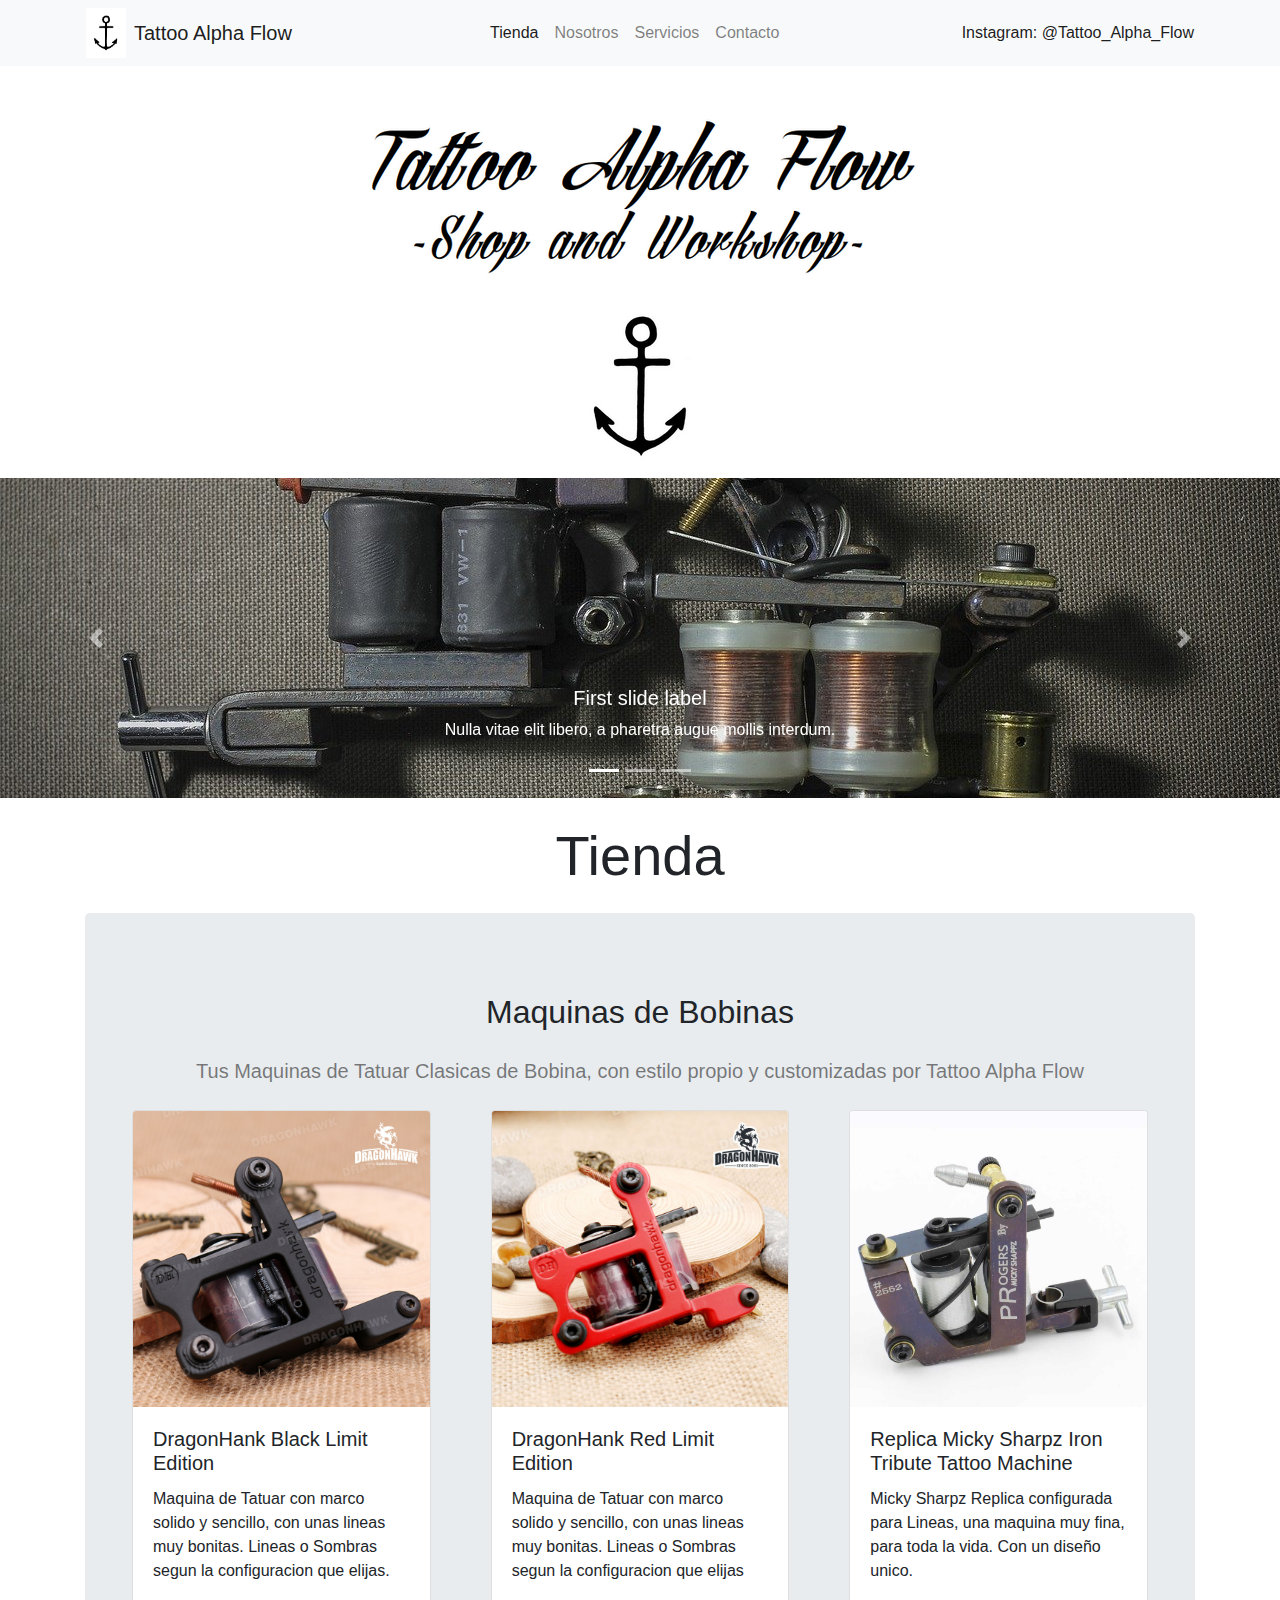
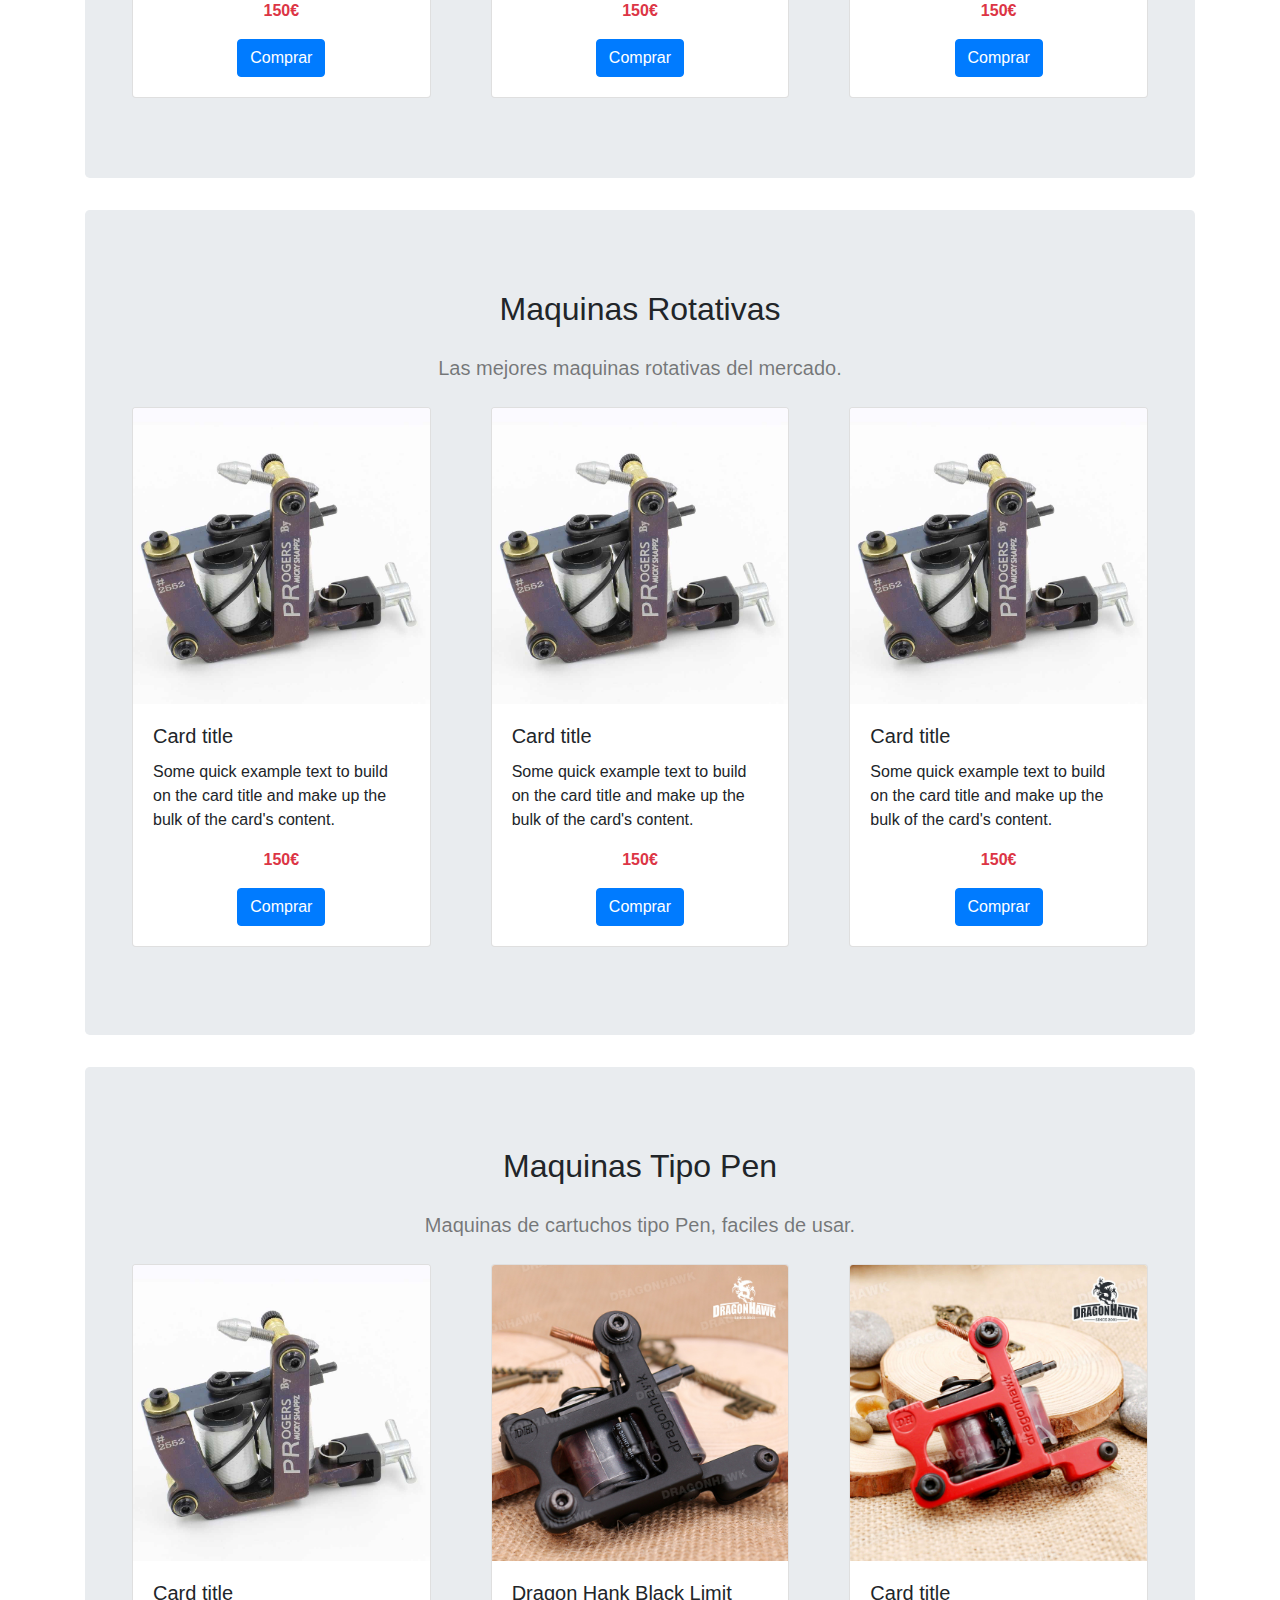
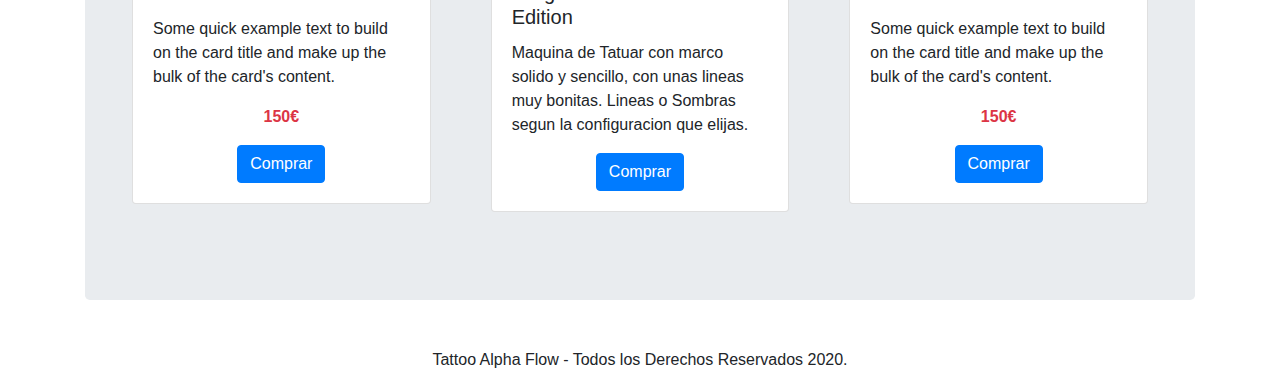
==== index.html @ 81260b80 "Shop" ====
<!doctype html>
<html lang="en">

<head>
  <!-- Required meta tags -->
  <meta charset="utf-8">
  <meta name="viewport" content="width=device-width, initial-scale=1, shrink-to-fit=no">

  <!-- Bootstrap CSS -->
  <link rel="stylesheet" href="https://stackpath.bootstrapcdn.com/bootstrap/4.5.2/css/bootstrap.min.css"
    integrity="sha384-JcKb8q3iqJ61gNV9KGb8thSsNjpSL0n8PARn9HuZOnIxN0hoP+VmmDGMN5t9UJ0Z" crossorigin="anonymous">
  <link rel="stylesheet" href="css/style.css">
  <link rel="shortcut icon" href="img/logo.jpeg" type="image/x-icon">

  <title>Tattoo Alpha Flow</title>
</head>

<body>

  <!--NAVBAR-->
  <div class="container-fluid bg-light mb-2">
    <nav class="navbar navbar-expand-lg navbar-light badge-light container">
      <img src="img/logo.jpeg" width="40" height="auto" alt="#">
      <a class="navbar-brand ml-2" href="#">Tattoo Alpha Flow</a>
      <button class="navbar-toggler" type="button" data-toggle="collapse" data-target="#navbarSupportedContent"
        aria-controls="navbarSupportedContent" aria-expanded="false" aria-label="Toggle navigation">
        <span class="navbar-toggler-icon"></span>
      </button>

      <div class="collapse navbar-collapse" id="navbarSupportedContent">
        <ul class="navbar-nav ml-auto">
          <li class="nav-item active">
            <a class="nav-link" href="index.html">Tienda <span class="sr-only">(current)</span></a>
          </li>
          <li class="nav-item">
            <a class="nav-link" href="nosotros.html">Nosotros</a>
          </li>
          <li class="nav-item">
            <a class="nav-link" href="servicios.html">Servicios</a>
          </li>
          <li class="nav-item">
            <a class="nav-link " href="contacto.html">Contacto</a>
          </li>
        </ul>
        <span class="navbar-text ml-auto">
          <a class="text-none" href="https://www.instagram.com/tattoo_alpha_flow/?hl=es"> Instagram: @Tattoo_Alpha_Flow
          </a>
        </span>
      </div>
    </nav>
  </div>
  <!--NAVBAR-->
  <div class="container text-center">
    <img src="img/Lettering_Tattoo_Alpha_Flow.png" alt="">
  </div>
  
  
  <!--SLIDER-->
  <div id="carouselExampleIndicators" class="carousel slide" data-ride="carousel">
    <ol class="carousel-indicators">
      <li data-target="#carouselExampleIndicators" data-slide-to="0" class="active"></li>
      <li data-target="#carouselExampleIndicators" data-slide-to="1"></li>
      <li data-target="#carouselExampleIndicators" data-slide-to="2"></li>
    </ol>
    <div class="carousel-inner">

      <div class="carousel-item active">
        <img src="img/grafico1.jpg" class="d-block w-100 img-fluid" alt="...">
        <div class="carousel-caption d-none d-md-block">
          <h5>First slide label</h5>
          <p>Nulla vitae elit libero, a pharetra augue mollis interdum.</p>
        </div>
      </div>

      <div class="carousel-item">
        <img src="img/grafico2.jpg" class="d-block w-100 img-fluid" alt="...">
        <div class="carousel-caption d-none d-md-block">
          <h5>First slide label</h5>
          <p>Nulla vitae elit libero, a pharetra augue mollis interdum.</p>
        </div>
      </div>

      <div class="carousel-item">
        <img src="img/grafico3.jpg" class="d-block w-100 img-fluid" alt="...">
        <div class="carousel-caption d-none d-md-block">
          <h5>First slide label</h5>
          <p>Nulla vitae elit libero, a pharetra augue mollis interdum.</p>
        </div>
      </div>

    </div>
    <a class="carousel-control-prev" href="#carouselExampleIndicators" role="button" data-slide="prev">
      <span class="carousel-control-prev-icon" aria-hidden="true"></span>
      <span class="sr-only">Previous</span>
    </a>
    <a class="carousel-control-next" href="#carouselExampleIndicators" role="button" data-slide="next">
      <span class="carousel-control-next-icon" aria-hidden="true"></span>
      <span class="sr-only">Next</span>
    </a>
  </div>


  <!--SLIDER-->

  <h1 class="display-4 my-4 text-center">Tienda</h1>

  <!--SECCION 1-->
  <div class="container">
    <div class="jumbotron">
      <div class="" text-center">
        <section class="container my-3">
          <h2 class="display-5 text-center">Maquinas de Bobinas</h2>
          <p class="lead text-center my-4 text-black-50">Tus Maquinas de Tatuar Clasicas de Bobina, con estilo propio y
            customizadas por Tattoo Alpha Flow </p>

          <!--CARD-->

          <div>
            
          </div>
          <div class="card-deck">

            <div class="row">

              <div class="col-md-4">
                <div class="card">
                  <img class="card-img-top" src="img/DragonHankBlack.jpg" alt="Tattoo_Machine_Black">
                  <div class="card-body">
                    <h5 class="card-title">DragonHank Black Limit Edition</h5>
                    <p class="card-text">Maquina de Tatuar con marco solido y sencillo, con unas lineas muy bonitas. Lineas o Sombras segun la configuracion que elijas.</p>
                    <div class="text-center">
                      <p class="text-danger"><b>150€</b></p>
                      <a href="#" class="btn btn-primary te">Comprar</a>
                    </div>

                  </div>
                </div>
              </div>

              <div class="col-md-4">
                <div class="card">
                  <img class="card-img-top" src="img/DragonHankRed.jpg" alt="Tattoo_Machine_Red">
                  <div class="card-body">
                    <h5 class="card-title">DragonHank Red Limit Edition</h5>
                    <p class="card-text">Maquina de Tatuar con marco solido y sencillo, con unas lineas muy bonitas. Lineas o Sombras segun la configuracion que elijas</p>
                    <div class="text-center">
                      <p class="text-danger"><b>150€</b></p>
                      <a href="#" class="btn btn-primary te">Comprar</a>
                    </div>
                  </div>
                </div>
              </div>

              <div class="col-md-4">
                <div class="card">
                  <img class="card-img-top" src="img/tattoo-machine1.jpg" alt="...">
                  <div class="card-body">
                    <h5 class="card-title">Replica Micky Sharpz Iron Tribute Tattoo Machine</h5>
                    <p class="card-text">Micky Sharpz Replica configurada para Lineas, una maquina muy fina, para toda la vida. Con un diseño unico.</p>
                    <div class="text-center">
                      <p class="text-danger"><b>150€</b></p>
                      <a href="#" class="btn btn-primary te">Comprar</a>
                    </div>
                  </div>
                </div>
              </div>
            </div>
          </div>

          <!--CARD-->
        </section>
      </div>
    </div>
  </div>
  <!--SECCION 1-->

  <!--SECCION 2-->
  <div class="container">
    <div class="jumbotron">
      <div class="" text-center">
        <section class="container my-3">
          <h2 class="display-5 text-center">Maquinas Rotativas</h2>
          <p class="lead text-center my-4 text-black-50">Las mejores maquinas rotativas del mercado. </p>

          <!--CARD-->
          <div class="card-deck">

            <div class="row">

              <div class="col-md-4 mb-2">
                <div class="card">
                  <img class="card-img-top" src="img/tattoo-machine1.jpg" alt="...">
                  <div class="card-body">
                    <h5 class="card-title">Card title</h5>
                    <p class="card-text">Some quick example text to build on the card title and make up the bulk of the
                      card's
                      content.</p>
                    <div class="text-center">
                      <p class="text-danger"><b>150€</b></p>
                      <a href="#" class="btn btn-primary te">Comprar</a>
                    </div>

                  </div>
                </div>
              </div>

              <div class="col-md-4 mb-2">
                <div class="card">
                  <img class="card-img-top" src="img/tattoo-machine1.jpg" alt="...">
                  <div class="card-body">
                    <h5 class="card-title">Card title</h5>
                    <p class="card-text">Some quick example text to build on the card title and make up the bulk of the
                      card's
                      content.</p>
                    <div class="text-center">
                      <p class="text-danger"><b>150€</b></p>
                      <a href="#" class="btn btn-primary te">Comprar</a>
                    </div>
                  </div>
                </div>
              </div>

              <div class="col-md-4 mb-2">
                <div class="card">
                  <img class="card-img-top" src="img/tattoo-machine1.jpg" alt="...">
                  <div class="card-body">
                    <h5 class="card-title">Card title</h5>
                    <p class="card-text">Some quick example text to build on the card title and make up the bulk of the
                      card's
                      content.</p>
                    <div class="text-center">
                      <p class="text-danger"><b>150€</b></p>
                      <a href="#" class="btn btn-primary te">Comprar</a>
                    </div>
                  </div>
                </div>
              </div>
            </div>
          </div>

          <!--CARD-->
        </section>
      </div>
    </div>
  </div>
  <!--SECCION 2-->

  <!--SECCION 3-->
  <div class="container">
    <div class="jumbotron">
      <div class="" text-center">
        <section class="container my-3">
          <h2 class="display-5 text-center">Maquinas Tipo Pen</h2>
          <p class="lead text-center my-4 text-black-50">Maquinas de cartuchos tipo Pen, faciles de usar.</p>

          <!--CARD-->
          <div class="card-deck">

            <div class="row">

              <div class="col-md-4 mb-2">
                <div class="card">
                  <img class="card-img-top" src="img/tattoo-machine1.jpg" alt="...">
                  <div class="card-body">
                    <h5 class="card-title">Card title</h5>
                    <p class="card-text">Some quick example text to build on the card title and make up the bulk of the
                      card's
                      content.</p>
                    <div class="text-center">
                      <p class="text-danger"><b>150€</b></p>
                      <a href="#" class="btn btn-primary te">Comprar</a>
                    </div>

                  </div>
                </div>
              </div>

              <div class="col-md-4 mb-2">
                <div class="card">
                  <img class="card-img-top" src="img/DragonHankBlack.jpg" alt="Tattoo_Machine_Black">
                  <div class="card-body">
                    <h5 class="card-title">Dragon Hank Black Limit Edition</h5>
                    <p class="card-text">Maquina de Tatuar con marco solido y sencillo, con unas lineas muy bonitas. Lineas o Sombras segun la configuracion que elijas.</p>
                    <div class="text-center">
                      <a href="#" class="btn btn-primary te">Comprar</a>
                    </div>
                  </div>
                </div>
              </div>

              <div class="col-md-4 mb-2">
                <div class="card">
                  <img class="card-img-top" src="img/DragonHankRed.jpg" alt="Tattoo_Machine_Red">
                  <div class="card-body">
                    <h5 class="card-title">Card title</h5>
                    <p class="card-text">Some quick example text to build on the card title and make up the bulk of the
                      card's
                      content.</p>
                    <div class="text-center">
                      <p class="text-danger"><b>150€</b></p>
                      <a href="#" class="btn btn-primary te">Comprar</a>
                    </div>
                  </div>
                </div>
              </div>
            </div>
          </div>

          <!--CARD-->
        </section>
      </div>
    </div>
  </div>
  <!--SECCION 3-->


  <!--FOOTER-->

  <footer class="foot container mt-5">
    <div class="container-fluid text-center">
      <p class="copyright">
        Tattoo Alpha Flow - Todos los Derechos Reservados 2020.
      </p>
    </div>



  </footer>
  <!--FOOTER-->

  <!-- Optional JavaScript -->
  <!-- jQuery first, then Popper.js, then Bootstrap JS -->
  <script src="https://code.jquery.com/jquery-3.5.1.slim.min.js"
    integrity="sha384-DfXdz2htPH0lsSSs5nCTpuj/zy4C+OGpamoFVy38MVBnE+IbbVYUew+OrCXaRkfj" crossorigin="anonymous">
  </script>
  <script src="https://cdn.jsdelivr.net/npm/popper.js@1.16.1/dist/umd/popper.min.js"
    integrity="sha384-9/reFTGAW83EW2RDu2S0VKaIzap3H66lZH81PoYlFhbGU+6BZp6G7niu735Sk7lN" crossorigin="anonymous">
  </script>
  <script src="https://stackpath.bootstrapcdn.com/bootstrap/4.5.2/js/bootstrap.min.js"
    integrity="sha384-B4gt1jrGC7Jh4AgTPSdUtOBvfO8shuf57BaghqFfPlYxofvL8/KUEfYiJOMMV+rV" crossorigin="anonymous">
  </script>
</body>

</html>
---- css/style.css ----
.logo > img{
  height: 3rem;
  width: auto;
}

.carousel-inner {
    display: flex;
  align-items: center;
  text-align: center;
    width: 100%;
    height: 20rem;
}

.carousel-caption {
    position: sticky;
}

label, input {
  line-height: 3rem;
}
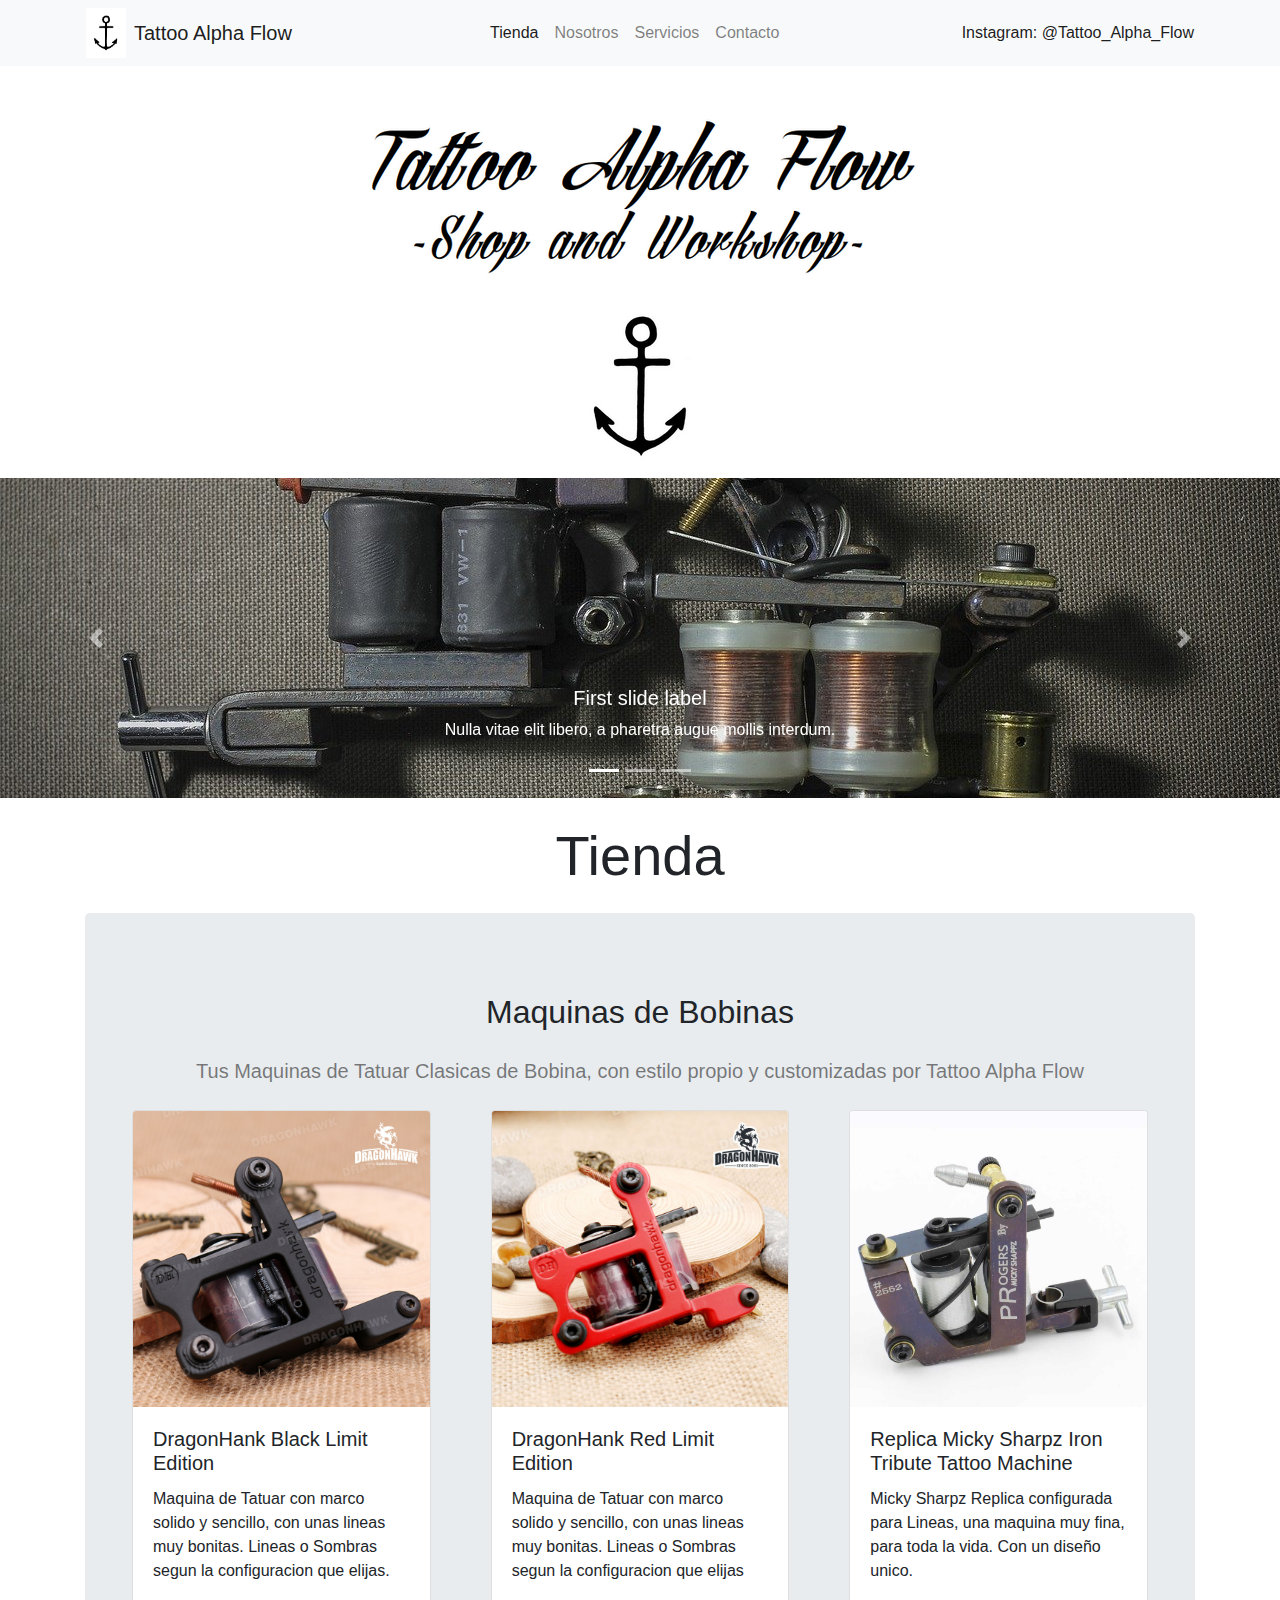
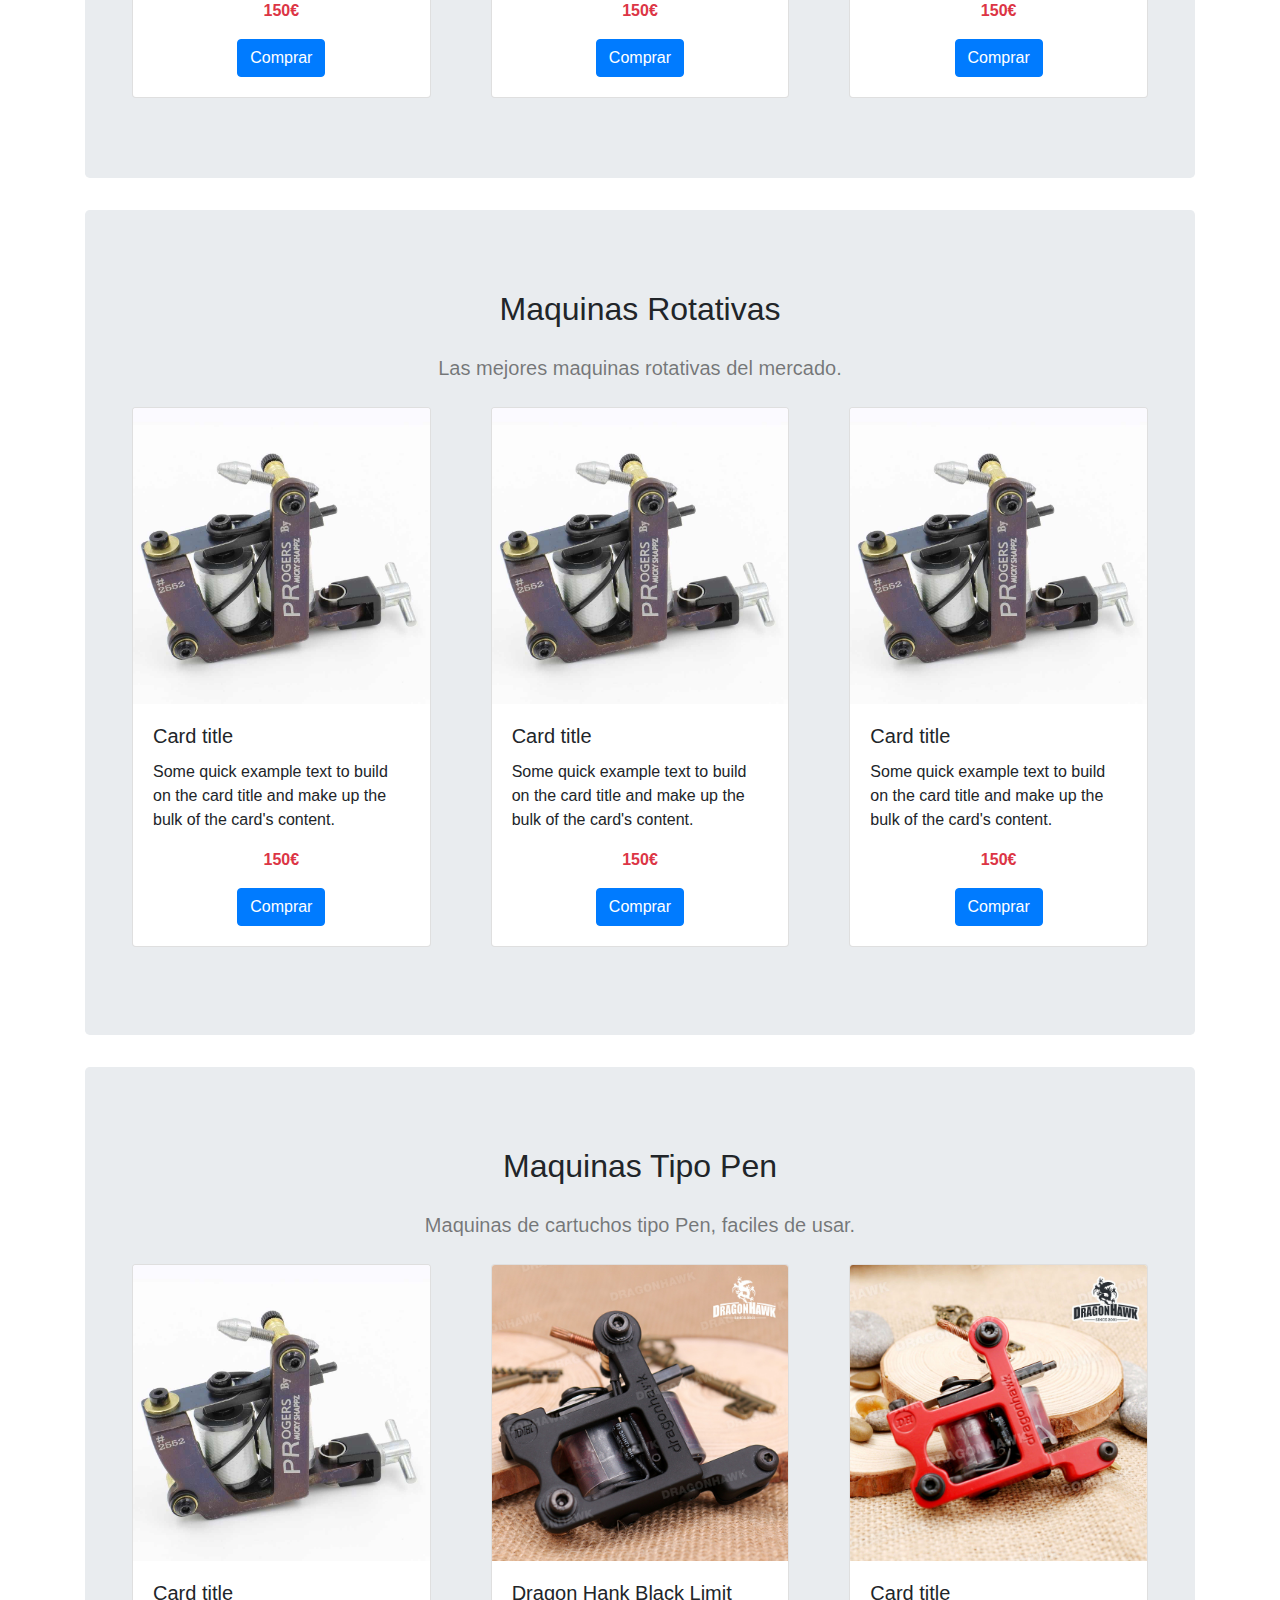
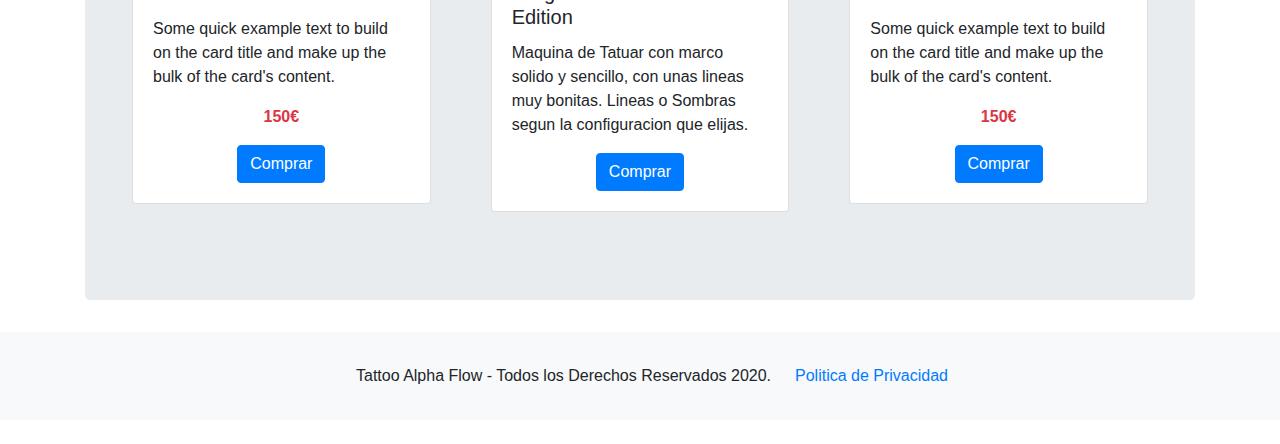
==== commit 2196a06b: "Politica de privacidad" ====
--- a/index.html
+++ b/index.html
@@ -316,17 +316,16 @@
 
   <!--FOOTER-->
 
-  <footer class="foot container mt-5">
-    <div class="container-fluid text-center">
-      <p class="copyright">
+  <footer class="container-fluid py-3 mb-4 bg-light d-flex flex-row align-items-center">
+    <div class="container d-flex flex-row justify-content-center mt-3">
+      <p class="copyright mx-4">
         Tattoo Alpha Flow - Todos los Derechos Reservados 2020.
       </p>
-    </div>
-
-
-
+        <a href="politicaDePrivacidad.html">Politica de Privacidad</a>
+    </div>
   </footer>
   <!--FOOTER-->
+
 
   <!-- Optional JavaScript -->
   <!-- jQuery first, then Popper.js, then Bootstrap JS -->
--- a/css/style.css
+++ b/css/style.css
@@ -15,7 +15,4 @@
     position: sticky;
 }
 
-label, input {
-  line-height: 3rem;
-}
 
